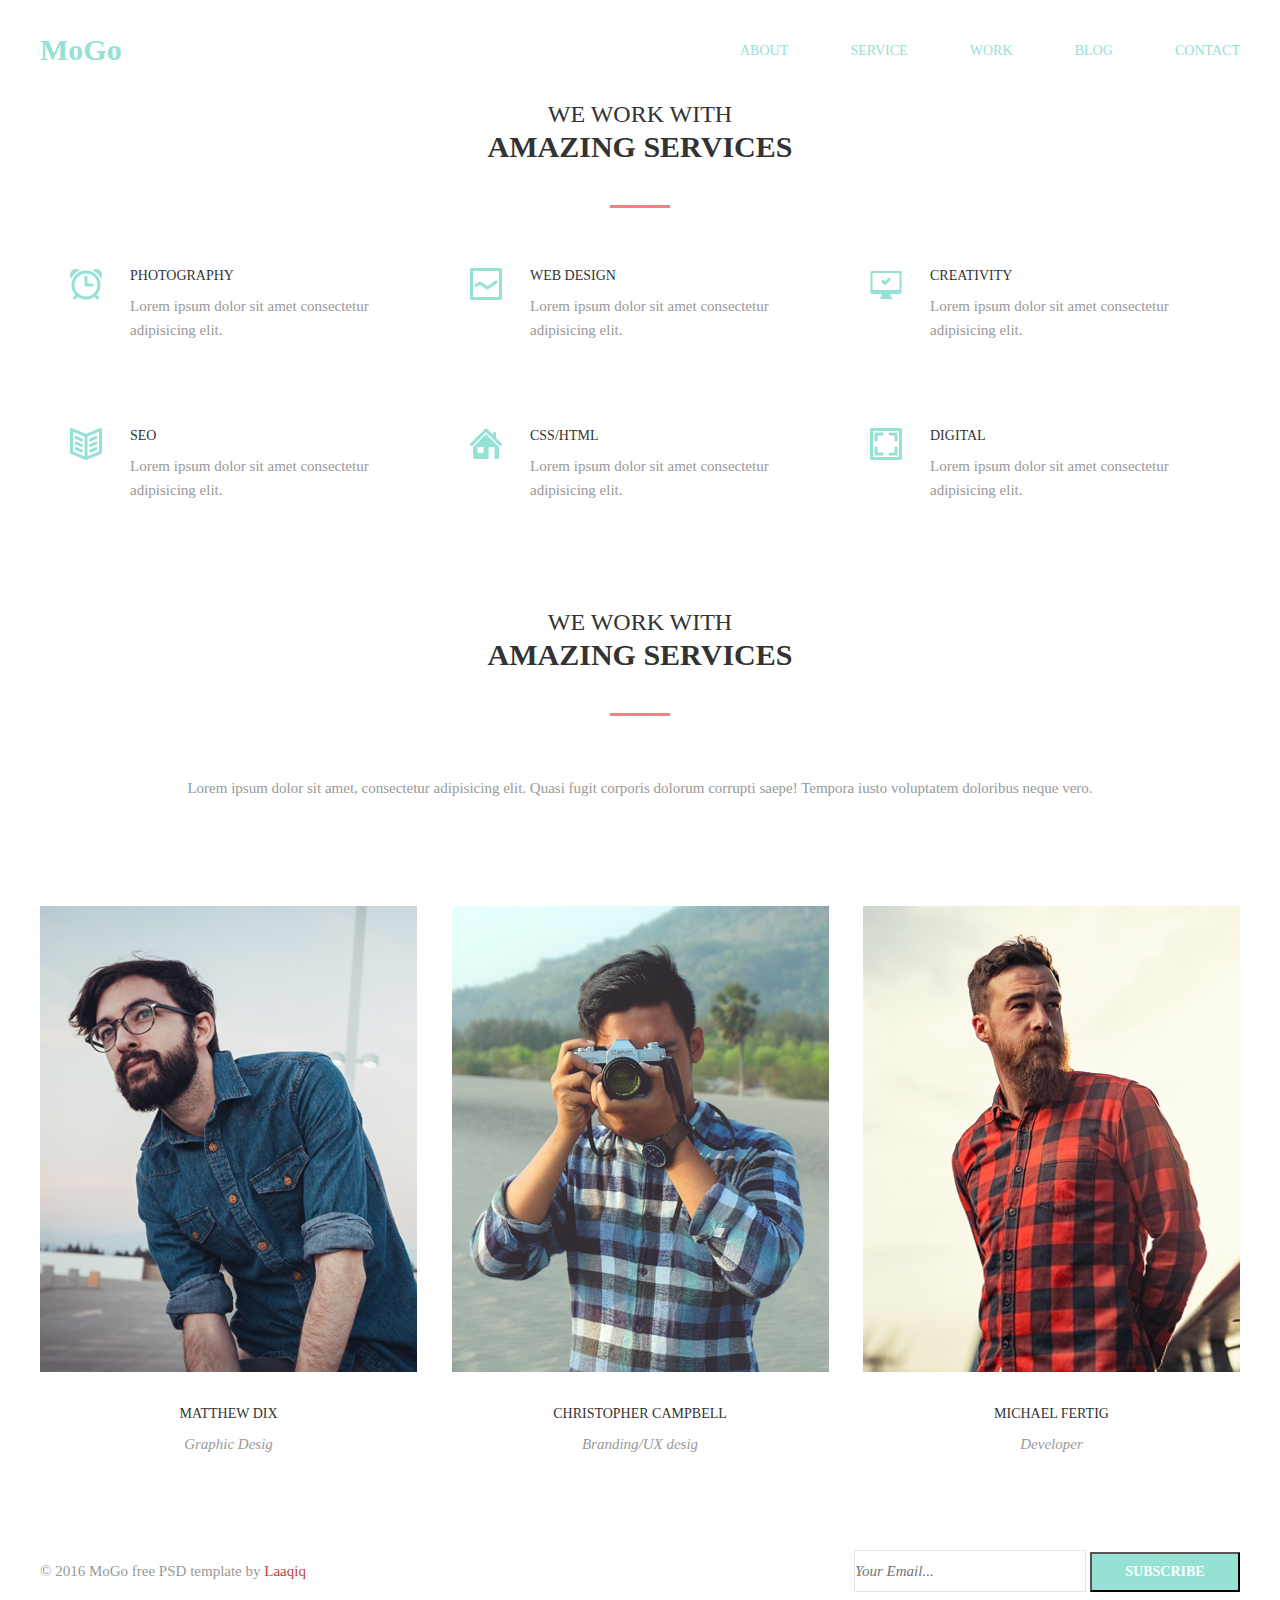
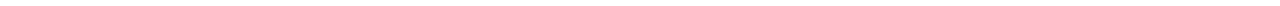
==== html-css/module-n6/index.html @ 88a46d0a "fix" ====
<!DOCTYPE html>
<html lang="en">
  <head>
    <meta charset="UTF-8" />
    <meta name="viewport" content="width=device-width, initial-scale=1.0" />
    <title>Document</title>
    <link rel="stylesheet" href="/module-n6/css/normalize.css" />
    <link rel="stylesheet" href="/module-n6/css/style.css" />
  </head>
  <body>
    <header class="main-header">
      <nav class="main-header-nav">
        <a class="main-header-nav-logo" href="#"
          ><p class="main-header-nav-logo-p">MoGo</p></a
        >
        <ul class="main-header-nav-ul">
          <li class="main-header-nav-ul-li">
            <a href="#" class="main-header-nav-ul-li-a">about</a>
          </li>
          <li class="main-header-nav-ul-li">
            <a href="#" class="main-header-nav-ul-li-a">service</a>
          </li>
          <li class="main-header-nav-ul-li">
            <a href="#" class="main-header-nav-ul-li-a">work</a>
          </li>
          <li class="main-header-nav-ul-li">
            <a href="#" class="main-header-nav-ul-li-a">blog</a>
          </li>
          <li class="main-header-nav-ul-li">
            <a href="#" class="main-header-nav-ul-li-a">contact</a>
          </li>
        </ul>
      </nav>
    </header>
    <main class="main-content">
      <h2 class="services-h2">
        <span class="services-h2-span">We work with</span>amazing services
      </h2>
      <section class="services">
        <ul class="services-ul">
          <li class="services-ul-li services-ul-li-first">
            <h3 class="services-ul-li-h3">photography</h3>
            <p class="services-ul-li-p">
              Lorem ipsum dolor sit amet consectetur adipisicing elit.
            </p>
          </li>
          <li class="services-ul-li services-ul-li-second">
            <h3 class="services-ul-li-h3">web design</h3>
            <p class="services-ul-li-p">
              Lorem ipsum dolor sit amet consectetur adipisicing elit.
            </p>
          </li>
          <li class="services-ul-li services-ul-li-third">
            <h3 class="services-ul-li-h3">creativity</h3>
            <p class="services-ul-li-p">
              Lorem ipsum dolor sit amet consectetur adipisicing elit.
            </p>
          </li>
          <li class="services-ul-li services-ul-li-fourth">
            <h3 class="services-ul-li-h3">seo</h3>
            <p class="services-ul-li-p">
              Lorem ipsum dolor sit amet consectetur adipisicing elit.
            </p>
          </li>
          <li class="services-ul-li services-ul-li-fifth">
            <h3 class="services-ul-li-h3">css/html</h3>
            <p class="services-ul-li-p">
              Lorem ipsum dolor sit amet consectetur adipisicing elit.
            </p>
          </li>
          <li class="services-ul-li services-ul-li-sixth">
            <h3 class="services-ul-li-h3">digital</h3>
            <p class="services-ul-li-p">
              Lorem ipsum dolor sit amet consectetur adipisicing elit.
            </p>
          </li>
        </ul>
      </section>
      <h2 class="team-title-h2">
        <span class="team-title-h2-span">We work with</span>amazing services
      </h2>
      <section class="team">
        <p class="team-title-inside-p">
          Lorem ipsum dolor sit amet, consectetur adipisicing elit. Quasi fugit
          corporis dolorum corrupti saepe! Tempora iusto voluptatem doloribus
          neque vero.
        </p>
        <ul class="team-ul">
          <li class="team-ul-li">
            <div class="team-ul-li-div">
              <img
                src="/img/6-3.png"
                alt="shirt"
                width="377"
                height="466"
                class="team-img"
              />
            </div>
            <h3 class="team-ul-li-h3">Matthew Dix</h3>
            <p class="team-ul-li-p">Graphic Desig</p>
            <div class="overlay">
              <ul class="overlay-ul">
                <li class="overlay-ul-li">
                  <a href="#" class="overlay-ul-li-a-facebook overlay-link"></a>
                </li>
                <li class="overlay-ul-li">
                  <a href="#" class="overlay-ul-li-a-twitter overlay-link"></a>
                </li>
                <li class="overlay-ul-li">
                  <a href="#" class="overlay-ul-li-a-pritier overlay-link"></a>
                </li>
                <li class="overlay-ul-li">
                  <a
                    href="#"
                    class="overlay-ul-li-a-instagram overlay-link"
                  ></a>
                </li>
              </ul>
            </div>
          </li>
          <li class="team-ul-li">
            <div class="team-ul-li-div">
              <img
                src="/img/6-1.png"
                alt="shirt"
                width="377"
                height="466"
                class="team-img"
              />
            </div>
            <h3 class="team-ul-li-h3">Christopher Campbell</h3>
            <p class="team-ul-li-p">Branding/UX desig</p>
            <div class="overlay">
              <ul class="overlay-ul">
                <li class="overlay-ul-li">
                  <a href="#" class="overlay-ul-li-a-facebook overlay-link"></a>
                </li>
                <li class="overlay-ul-li">
                  <a href="#" class="overlay-ul-li-a-twitter overlay-link"></a>
                </li>
                <li class="overlay-ul-li">
                  <a href="#" class="overlay-ul-li-a-pritier overlay-link"></a>
                </li>
                <li class="overlay-ul-li">
                  <a
                    href="#"
                    class="overlay-ul-li-a-instagram overlay-link"
                  ></a>
                </li>
              </ul>
            </div>
          </li>
          <li class="team-ul-li">
            <div class="team-ul-li-div">
              <img
                src="/img/6-2.png"
                alt="shirt"
                width="377"
                height="466"
                class="team-img"
              />
            </div>
            <h3 class="team-ul-li-h3">Michael Fertig</h3>
            <p class="team-ul-li-p">Developer</p>
            <div class="overlay">
              <ul class="overlay-ul">
                <li class="overlay-ul-li">
                  <a href="#" class="overlay-ul-li-a-facebook overlay-link"></a>
                </li>
                <li class="overlay-ul-li">
                  <a href="#" class="overlay-ul-li-a-twitter overlay-link"></a>
                </li>
                <li class="overlay-ul-li">
                  <a href="#" class="overlay-ul-li-a-pritier overlay-link"></a>
                </li>
                <li class="overlay-ul-li">
                  <a
                    href="#"
                    class="overlay-ul-li-a-instagram overlay-link"
                  ></a>
                </li>
              </ul>
            </div>
          </li>
        </ul>
      </section>
    </main>
    <footer class="footer">
      <p class="footer-p">
        © 2016 MoGo free PSD template by <a href="#" class="footer-a">Laaqiq</a>
      </p>
      <form action="" class="">
        <input type="text" class="footer-input" placeholder="Your Email..." />
        <button type="submit" class="footer-button">
          subscribe
        </button>
      </form>
    </footer>
  </body>
</html>
---- module-n6/css/style.css ----
body {
    width: 1200px;
    margin: 0 auto;
}

* {
    margin: 0;
    padding: 0;
}

.main-header-nav {
    height: 100px;
    display: flex;

}

.main-header-nav {
    display: flex;
    justify-content: space-between;
}

.main-header-nav-logo {
    display: flex;
    align-items: center;
    text-decoration: none;
    font-size: 30px;
    color: #95e1d3;
    font-family: "Montserrat";
    font-weight: 700;
}

.main-header-nav-ul {
    display: flex;
    width: 500px;
    justify-content: space-between;
    align-items: center;
}

.main-header-nav-ul-li {
    list-style-type: none;
    position: relative;
}

.main-header-nav-ul-li-a:hover {
    color: #f38181;
}

.main-header-nav-ul-li-a:hover:after {
    display: block;
    content: "";
    position: absolute;
    opacity: 1;
    left: 0;
    top: 25px;
    width: 50px;
    height: 3px;
    background-color: #f38181;
}

.main-header-nav-ul-li-a {
    text-transform: uppercase;
    text-decoration: none;
    font-size: 14px;
    color: #95e1d3;
    font-family: "Montserrat";
    font-weight: 400;
    text-align: center;
}

.services-h2 {
    display: block;
    margin: 0px auto;
    font-size: 30px;
    font-family: "Montserrat";
    color: rgb(51, 51, 51);
    font-weight: bold;
    text-transform: uppercase;
    line-height: 1.2;
    text-align: center;


}

.services-h2::after {
    display: block;
    content: "";
    margin: 40px auto 60px auto;
    background-color: rgb(243, 129, 129);
    width: 60px;
    height: 3px;
}

.services-h2-span {
    display: block;
    font-size: 24px;
    color: #333333;
    font-family: "Kaushan Script";
    font-weight: 400;
    text-align: center;
}

.services {
    display: flex;
    height: 270px;
    margin-bottom: 70px;

}

.services-ul {
    display: flex;
    justify-content: space-around;
    flex-wrap: wrap;
}

.services-ul-li {
    position: relative;
    width: 300px;
    height: 110px;
    padding-left: 80px;
    list-style-type: none;
    margin-bottom: 0px;
}

.services-ul-li:nth-last-of-type(n+4) {
    margin-bottom: 50px;
}

.services-ul-li-first:before {
    display: block;
    width: 32px;
    height: 32px;
    content: "";
    position: absolute;
    top: 0;
    left: 20px;
    background-image: url(../img/homework-06-1.png);

}

.services-ul-li-second:before {
    background-image: url(../img/homework-06-2.png);
    display: block;
    width: 32px;
    height: 32px;
    content: "";
    position: absolute;
    top: 0;
    left: 20px;
}

.services-ul-li-third:before {
    background-image: url(../img/homework-06-3.png);
    display: block;
    width: 32px;
    height: 32px;
    content: "";
    position: absolute;
    top: 0;
    left: 20px;
}

.services-ul-li-fourth:before {
    background-image: url(../img/homework-06-4.png);
    display: block;
    width: 32px;
    height: 32px;
    content: "";
    position: absolute;
    top: 0;
    left: 20px;
}

.services-ul-li-fifth::before {
    background-image: url(../img/homework-06-5.png);
    display: block;
    width: 32px;
    height: 32px;
    content: "";
    position: absolute;
    top: 0;
    left: 20px;
}

.services-ul-li-sixth::before {
    background-image: url(/img/homework-06-6.png);
    display: block;
    width: 32px;
    height: 32px;
    content: "";
    position: absolute;
    top: 0;
    left: 20px;
}

.services-ul-li-p {
    font-size: 15px;
    line-height: 24px;
    color: #999999;
    font-family: "Roboto";
    font-weight: 400;
}

.services-ul-li-h3 {
    margin-bottom: 10px;
    font-size: 14px;
    color: #333333;
    font-family: "Montserrat";
    font-weight: 400;
    text-transform: uppercase;
}

.team-title-h2 {
    display: block;
    margin: 0px auto;
    font-size: 30px;
    font-family: "Montserrat";
    color: rgb(51, 51, 51);
    font-weight: bold;
    text-transform: uppercase;
    line-height: 1.2;
    text-align: center;


}

.team-title-h2::after {
    display: block;
    content: "";
    margin: 40px auto 60px auto;
    background-color: rgb(243, 129, 129);
    width: 60px;
    height: 3px;
}

.team-title-h2-span {
    display: block;
    font-size: 24px;
    color: #333333;
    font-family: "Kaushan Script";
    font-weight: 400;
    text-align: center;
}

.team-title-inside-p {
    display: block;
    width: 950px;
    margin: 0 auto;
    text-align: center;
    height: 130px;
    font-size: 15px;
    line-height: 24px;
    color: #999999;
    font-family: "Roboto";
    font-weight: 400;
}

.footer {
    display: flex;
    height: 70px;
    justify-content: space-between;
    align-items: center;

}

.footer-p {
    font-size: 15px;
    line-height: 24px;
    color: #999999;
    font-family: "Roboto";
    font-weight: 400;
    text-align: center;
}

.footer-a {
    font-size: 15px;
    line-height: 24px;
    color: #c73e3e;
    font-family: "Roboto";
    font-weight: 400;
    text-align: center;
    text-decoration: none;
}

.footer-button {
    width: 150px;
    height: 40px;
    background-color: #95e1d3;
    font-size: 14px;
    color: #ffffff;
    font-family: "Montserrat";
    font-weight: 700;
    text-align: center;
    text-transform: uppercase;
}

.footer-input {
    width: 230px;
    height: 40px;
    background-color: #ffffff;
    border: 1px solid #e7e7e7;
    font-size: 15px;
    line-height: 24px;
    color: #424141;
    font-family: "Roboto";
    font-weight: 300;
    font-style: italic;
}

.overlay {
    opacity: 0;
}

.overlay:hover {
    display: inline-block;
    width: 377px;
    height: 466px;
    content: "";
    position: absolute;
    top: -10px;
    left: -10px;
    background-image: linear-gradient(0deg, rgba(240, 226, 144, 0.9) 0%, rgba(233, 138, 137, .9) 100%);
    opacity: 1;
    box-shadow: 10.5px 10.5px 0px #95e1d3;

}

.overlay-ul {
    display: flex;
    justify-content: center;
    position: absolute;
    top: 50%;
    left: 50%;
    transform: translate(-50%, -50%);
    list-style-type: none;
}

.overlay-ul-li:not(:last-child) {
    margin-right: 1px;
}

.overlay:hover .overlay-ul-li:hover {
    background: #00e9be;
    width: 56px;
    height: 56px;
}

.overlay-link {
    display: block;
    width: 56px;
    height: 56px;
    text-decoration: none;
    background-color: rgb(252, 227, 138, 0.5);
}

.overlay-ul-li-a-facebook {
    background-image: url(../img/facebook.png);
}

.overlay-ul-li-a-twitter {
    background-image: url(../img/twitter.png);
}

.overlay-ul-li-a-pritier {
    background-image: url(../img/pritier.png);
}

.overlay-ul-li-a-instagram {
    background-image: url(../img/instagram.png);
}

.team-ul {
    display: flex;
    justify-content: space-between;

}

.team-ul-li {
    width: 377px;
    list-style-type: none;
    position: relative;
}

.team-ul-li-div {
    margin-bottom: 30px;
}

/* .team-img {
    margin-bottom: 30px;
} */

.team-ul-li-h3 {
    margin-bottom: 10px;
    font-size: 14px;
    color: #333333;
    font-family: "Montserrat";
    font-weight: 400;
    text-align: center;
    text-transform: uppercase;
}

.team-ul-li-p {
    margin-bottom: 80px;
    font-size: 15px;
    line-height: 24px;
    color: #999999;
    font-family: "Roboto";
    font-weight: 300;
    font-style: italic;
    text-align: center;
}
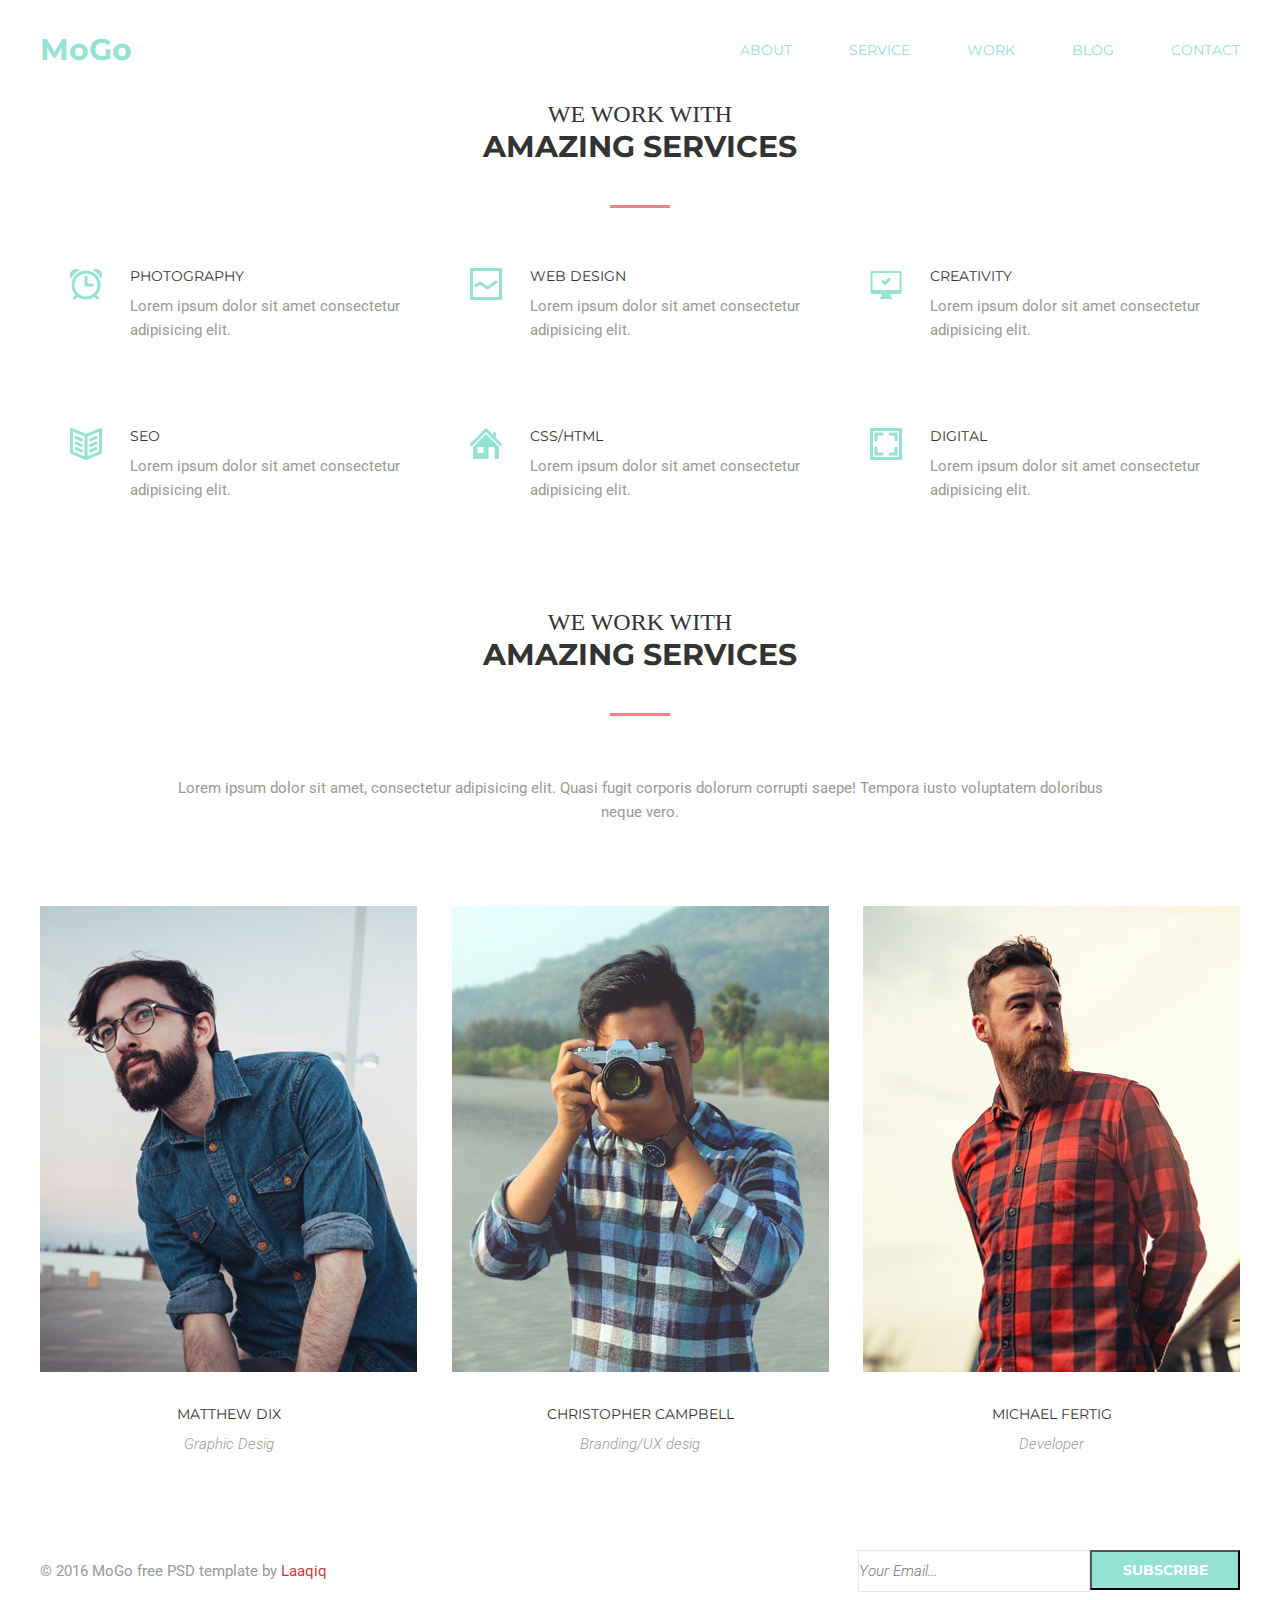
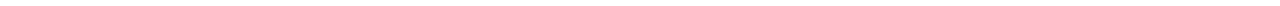
==== commit a63fb9c6: "death" ====
--- a/html-css/module-n6/index.html
+++ b/html-css/module-n6/index.html
@@ -4,8 +4,16 @@
     <meta charset="UTF-8" />
     <meta name="viewport" content="width=device-width, initial-scale=1.0" />
     <title>Document</title>
-    <link rel="stylesheet" href="/module-n6/css/normalize.css" />
-    <link rel="stylesheet" href="/module-n6/css/style.css" />
+    <link
+      href="https://fonts.googleapis.com/css2?family=Montserrat:wght@400;700&display=swap"
+      rel="stylesheet"
+    />
+    <link
+      href="https://fonts.googleapis.com/css2?family=Roboto:ital,wght@1,300;1,400&display=swap"
+      rel="stylesheet"
+    />
+    <link rel="stylesheet" href="../module-n6/css/normalize.css" />
+    <link rel="stylesheet" href="../module-n6/css/style.css" />
   </head>
   <body>
     <header class="main-header">
@@ -89,7 +97,7 @@
           <li class="team-ul-li">
             <div class="team-ul-li-div">
               <img
-                src="/img/6-3.png"
+                src="img/6-3.png"
                 alt="shirt"
                 width="377"
                 height="466"
@@ -121,7 +129,7 @@
           <li class="team-ul-li">
             <div class="team-ul-li-div">
               <img
-                src="/img/6-1.png"
+                src="img/6-1.png"
                 alt="shirt"
                 width="377"
                 height="466"
@@ -153,7 +161,7 @@
           <li class="team-ul-li">
             <div class="team-ul-li-div">
               <img
-                src="/img/6-2.png"
+                src="img/6-2.png"
                 alt="shirt"
                 width="377"
                 height="466"
@@ -189,7 +197,7 @@
       <p class="footer-p">
         © 2016 MoGo free PSD template by <a href="#" class="footer-a">Laaqiq</a>
       </p>
-      <form action="" class="">
+      <form action="" class="footer-form">
         <input type="text" class="footer-input" placeholder="Your Email..." />
         <button type="submit" class="footer-button">
           subscribe
--- a/html-css/module-n6/css/style.css
+++ b/html-css/module-n6/css/style.css
@@ -0,0 +1,375 @@
+body {
+  width: 1200px;
+  margin: 0 auto;
+}
+
+* {
+  margin: 0;
+  padding: 0;
+}
+
+.main-header-nav {
+  height: 100px;
+  display: flex;
+}
+
+.main-header-nav {
+  display: flex;
+  justify-content: space-between;
+}
+
+.main-header-nav-logo {
+  display: flex;
+  align-items: center;
+  text-decoration: none;
+  font-size: 30px;
+  color: #95e1d3;
+  font-family: "Montserrat";
+  font-weight: 700;
+}
+
+.main-header-nav-ul {
+  display: flex;
+  width: 500px;
+  justify-content: space-between;
+  align-items: center;
+}
+
+.main-header-nav-ul-li {
+  list-style-type: none;
+  position: relative;
+}
+
+.main-header-nav-ul-li-a:hover {
+  color: #f38181;
+  transition-duration: 200ms;
+  transition-timing-function: cubic-bezier(0, 0, 1, 1);
+}
+
+.main-header-nav-ul-li-a:hover:after {
+  display: block;
+  content: "";
+  position: absolute;
+  opacity: 1;
+  left: 0;
+  margin: 0 auto;
+  top: 25px;
+  width: 100%;
+  height: 3px;
+  background-color: #f38181;
+}
+
+.main-header-nav-ul-li-a {
+  text-transform: uppercase;
+  text-decoration: none;
+  font-size: 14px;
+  color: #95e1d3;
+  font-family: "Montserrat";
+  font-weight: 400;
+  text-align: center;
+}
+
+.services-h2 {
+  display: block;
+  margin: 0px auto;
+  font-size: 30px;
+  font-family: "Montserrat";
+  color: rgb(51, 51, 51);
+  font-weight: bold;
+  text-transform: uppercase;
+  line-height: 1.2;
+  text-align: center;
+}
+
+.services-h2::after {
+  display: block;
+  content: "";
+  margin: 40px auto 60px auto;
+  background-color: rgb(243, 129, 129);
+  width: 60px;
+  height: 3px;
+}
+
+.services-h2-span {
+  display: block;
+  font-size: 24px;
+  color: #333333;
+  font-family: "Kaushan Script";
+  font-weight: 400;
+  text-align: center;
+}
+
+.services {
+  display: flex;
+  height: 270px;
+  margin-bottom: 70px;
+}
+
+.services-ul {
+  display: flex;
+  justify-content: space-around;
+  flex-wrap: wrap;
+}
+
+.services-ul-li {
+  position: relative;
+  width: 300px;
+  height: 110px;
+  padding-left: 80px;
+  list-style-type: none;
+  margin-bottom: 0px;
+}
+
+.services-ul-li:nth-last-of-type(n + 4) {
+  margin-bottom: 50px;
+}
+.services-ul-li::before {
+  display: block;
+  width: 32px;
+  height: 32px;
+  content: "";
+  position: absolute;
+  top: 0;
+  left: 20px;
+}
+.services-ul-li-first:before {
+  background-image: url(../img/homework-06-1.png);
+}
+
+.services-ul-li-second:before {
+  background-image: url(../img/homework-06-2.png);
+}
+
+.services-ul-li-third:before {
+  background-image: url(../img/homework-06-3.png);
+}
+
+.services-ul-li-fourth:before {
+  background-image: url(../img/homework-06-4.png);
+}
+
+.services-ul-li-fifth::before {
+  background-image: url(../img/homework-06-5.png);
+}
+
+.services-ul-li-sixth::before {
+  background-image: url(../img/homework-06-6.png);
+}
+
+.services-ul-li-p {
+  font-size: 15px;
+  line-height: 24px;
+  color: #999999;
+  font-family: "Roboto";
+  font-weight: 400;
+}
+
+.services-ul-li-h3 {
+  margin-bottom: 10px;
+  font-size: 14px;
+  color: #333333;
+  font-family: "Montserrat";
+  font-weight: 400;
+  text-transform: uppercase;
+}
+
+.team-title-h2 {
+  display: block;
+  margin: 0px auto;
+  font-size: 30px;
+  font-family: "Montserrat";
+  color: rgb(51, 51, 51);
+  font-weight: bold;
+  text-transform: uppercase;
+  line-height: 1.2;
+  text-align: center;
+}
+
+.team-title-h2::after {
+  display: block;
+  content: "";
+  margin: 40px auto 60px auto;
+  background-color: rgb(243, 129, 129);
+  width: 60px;
+  height: 3px;
+}
+
+.team-title-h2-span {
+  display: block;
+  font-size: 24px;
+  color: #333333;
+  font-family: "Kaushan Script";
+  font-weight: 400;
+  text-align: center;
+}
+
+.team-title-inside-p {
+  display: block;
+  width: 950px;
+  margin: 0 auto;
+  text-align: center;
+  height: 130px;
+  font-size: 15px;
+  line-height: 24px;
+  color: #999999;
+  font-family: "Roboto";
+  font-weight: 400;
+}
+
+.footer {
+  display: flex;
+  height: 70px;
+  justify-content: space-between;
+  align-items: center;
+}
+
+.footer-p {
+  font-size: 15px;
+  line-height: 24px;
+  color: #999999;
+  font-family: "Roboto";
+  font-weight: 400;
+  text-align: center;
+}
+
+.footer-a {
+  font-size: 15px;
+  line-height: 24px;
+  color: #c73e3e;
+  font-family: "Roboto";
+  font-weight: 400;
+  text-align: center;
+  text-decoration: none;
+}
+.footer-form {
+  display: flex;
+}
+.footer-button {
+  width: 150px;
+  height: 40px;
+  background-color: #95e1d3;
+  font-size: 14px;
+  color: #ffffff;
+  font-family: "Montserrat";
+  font-weight: 700;
+  text-align: center;
+  text-transform: uppercase;
+}
+
+.footer-input {
+  width: 230px;
+  height: 40px;
+  background-color: #ffffff;
+  border: 1px solid #e7e7e7;
+  font-size: 15px;
+  line-height: 24px;
+  color: #424141;
+  font-family: "Roboto";
+  font-weight: 300;
+  font-style: italic;
+}
+
+.overlay {
+  opacity: 0;
+}
+
+.overlay:hover {
+  display: block;
+  width: 377px;
+  height: 466px;
+  content: "";
+  position: absolute;
+  top: -10px;
+  left: -10px;
+  background-image: linear-gradient(
+    0deg,
+    rgba(240, 226, 144, 0.9) 0%,
+    rgba(233, 138, 137, 0.9) 100%
+  );
+  opacity: 1;
+  box-shadow: 10px 10px 0px #95e1d3;
+  transition-duration: 200ms;
+  transition-timing-function: cubic-bezier(0, 0, 1, 1);
+}
+
+.overlay-ul {
+  display: flex;
+  justify-content: center;
+  position: absolute;
+  top: 50%;
+  left: 50%;
+  transform: translate(-50%, -50%);
+  list-style-type: none;
+}
+
+.overlay-ul-li:not(:last-child) {
+  margin-right: 1px;
+}
+
+.overlay:hover .overlay-ul-li:hover {
+  background: #00e9be;
+  width: 56px;
+  height: 56px;
+  transition-duration: 200ms;
+  transition-timing-function: cubic-bezier(0, 0, 1, 1);
+}
+
+.overlay-link {
+  display: block;
+  width: 56px;
+  height: 56px;
+  text-decoration: none;
+  background-color: rgb(252, 227, 138, 0.5);
+}
+
+.overlay-ul-li-a-facebook {
+  background-image: url(../img/facebook.png);
+}
+
+.overlay-ul-li-a-twitter {
+  background-image: url(../img/twitter.png);
+}
+
+.overlay-ul-li-a-pritier {
+  background-image: url(../img/pritier.png);
+}
+
+.overlay-ul-li-a-instagram {
+  background-image: url(../img/instagram.png);
+}
+
+.team-ul {
+  display: flex;
+  justify-content: space-between;
+}
+
+.team-ul-li {
+  width: 377px;
+  list-style-type: none;
+  position: relative;
+}
+
+.team-ul-li-div {
+  margin-bottom: 30px;
+}
+
+.team-ul-li-h3 {
+  margin-bottom: 10px;
+  font-size: 14px;
+  color: #333333;
+  font-family: "Montserrat";
+  font-weight: 400;
+  text-align: center;
+  text-transform: uppercase;
+}
+
+.team-ul-li-p {
+  margin-bottom: 80px;
+  font-size: 15px;
+  line-height: 24px;
+  color: #999999;
+  font-family: "Roboto";
+  font-weight: 300;
+  font-style: italic;
+  text-align: center;
+}
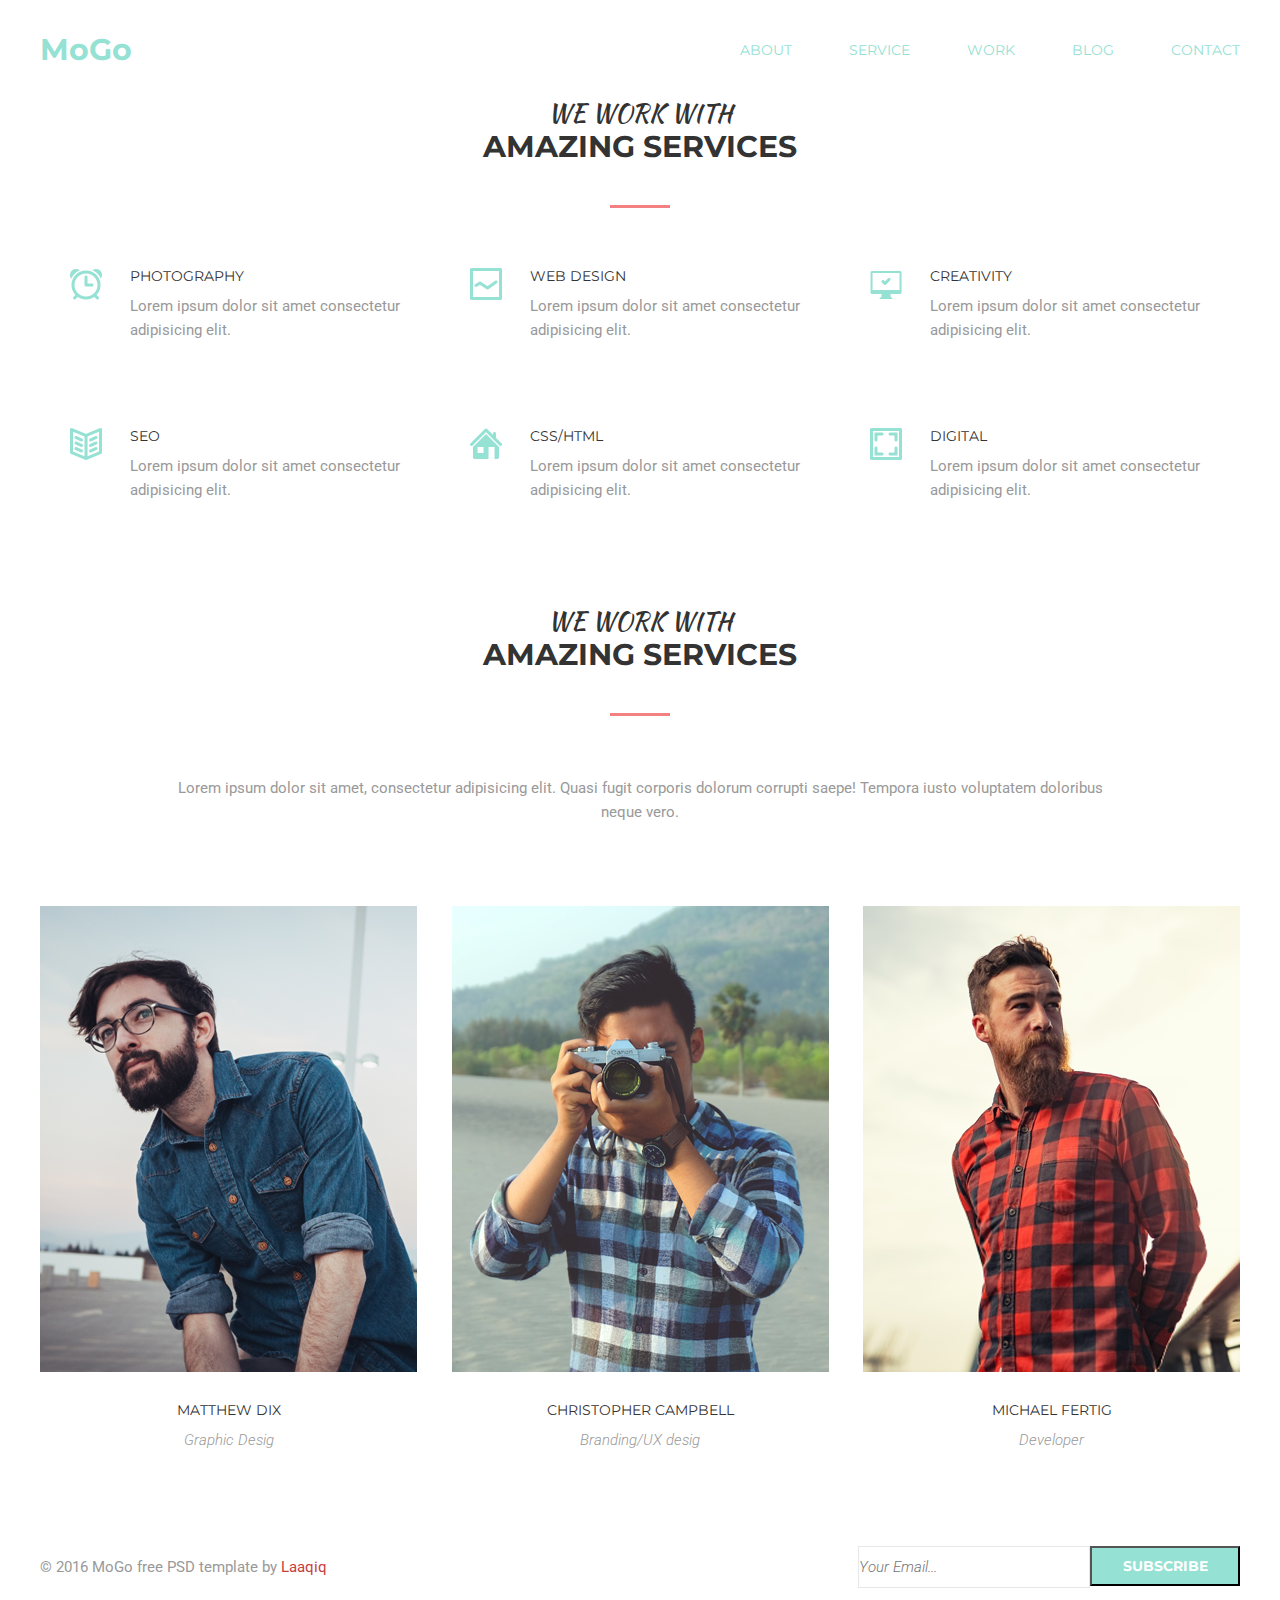
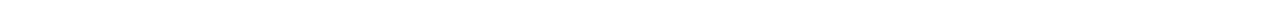
==== commit 73b1a7c6: "already" ====
--- a/html-css/module-n6/index.html
+++ b/html-css/module-n6/index.html
@@ -4,6 +4,10 @@
     <meta charset="UTF-8" />
     <meta name="viewport" content="width=device-width, initial-scale=1.0" />
     <title>Document</title>
+    <link
+      href="https://fonts.googleapis.com/css2?family=Kaushan+Script&display=swap"
+      rel="stylesheet"
+    />
     <link
       href="https://fonts.googleapis.com/css2?family=Montserrat:wght@400;700&display=swap"
       rel="stylesheet"
@@ -95,39 +99,51 @@
         </p>
         <ul class="team-ul">
           <li class="team-ul-li">
-            <div class="team-ul-li-div">
-              <img
-                src="img/6-3.png"
-                alt="shirt"
-                width="377"
-                height="466"
-                class="team-img"
-              />
+            <div class="team-tabls">
+              <div class="team-tabls-img">
+                <img
+                  src="img/6-3.png"
+                  alt="shirt"
+                  width="377"
+                  height="466"
+                  class="team-img"
+                />
+              </div>
+              <div class="overlay">
+                <ul class="overlay-ul">
+                  <li class="overlay-ul-li">
+                    <a
+                      href="#"
+                      class="overlay-ul-li-a-facebook overlay-link"
+                    ></a>
+                  </li>
+                  <li class="overlay-ul-li">
+                    <a
+                      href="#"
+                      class="overlay-ul-li-a-twitter overlay-link"
+                    ></a>
+                  </li>
+                  <li class="overlay-ul-li">
+                    <a
+                      href="#"
+                      class="overlay-ul-li-a-pritier overlay-link"
+                    ></a>
+                  </li>
+                  <li class="overlay-ul-li">
+                    <a
+                      href="#"
+                      class="overlay-ul-li-a-instagram overlay-link"
+                    ></a>
+                  </li>
+                </ul>
+              </div>
             </div>
             <h3 class="team-ul-li-h3">Matthew Dix</h3>
             <p class="team-ul-li-p">Graphic Desig</p>
-            <div class="overlay">
-              <ul class="overlay-ul">
-                <li class="overlay-ul-li">
-                  <a href="#" class="overlay-ul-li-a-facebook overlay-link"></a>
-                </li>
-                <li class="overlay-ul-li">
-                  <a href="#" class="overlay-ul-li-a-twitter overlay-link"></a>
-                </li>
-                <li class="overlay-ul-li">
-                  <a href="#" class="overlay-ul-li-a-pritier overlay-link"></a>
-                </li>
-                <li class="overlay-ul-li">
-                  <a
-                    href="#"
-                    class="overlay-ul-li-a-instagram overlay-link"
-                  ></a>
-                </li>
-              </ul>
-            </div>
           </li>
           <li class="team-ul-li">
-            <div class="team-ul-li-div">
+            <div class="team-tabls">
+            <div class="team-tabls-img">
               <img
                 src="img/6-1.png"
                 alt="shirt"
@@ -136,30 +152,29 @@
                 class="team-img"
               />
             </div>
+            <div class="overlay">
+              <ul class="overlay-ul">
+                <li class="overlay-ul-li">
+                  <a href="#" class="overlay-ul-li-a-facebook overlay-link"></a>
+                </li>
+                <li class="overlay-ul-li">
+                  <a href="#" class="overlay-ul-li-a-twitter overlay-link"></a>
+                </li>
+                <li class="overlay-ul-li">
+                  <a href="#" class="overlay-ul-li-a-pritier overlay-link"></a>
+                </li>
+                <li class="overlay-ul-li">
+                  <a href="#" class="overlay-ul-li-a-instagram overlay-link"></a>
+                </li>
+              </ul>
+            </div>
+            </div>
             <h3 class="team-ul-li-h3">Christopher Campbell</h3>
             <p class="team-ul-li-p">Branding/UX desig</p>
-            <div class="overlay">
-              <ul class="overlay-ul">
-                <li class="overlay-ul-li">
-                  <a href="#" class="overlay-ul-li-a-facebook overlay-link"></a>
-                </li>
-                <li class="overlay-ul-li">
-                  <a href="#" class="overlay-ul-li-a-twitter overlay-link"></a>
-                </li>
-                <li class="overlay-ul-li">
-                  <a href="#" class="overlay-ul-li-a-pritier overlay-link"></a>
-                </li>
-                <li class="overlay-ul-li">
-                  <a
-                    href="#"
-                    class="overlay-ul-li-a-instagram overlay-link"
-                  ></a>
-                </li>
-              </ul>
-            </div>
           </li>
           <li class="team-ul-li">
-            <div class="team-ul-li-div">
+            <div class="team-tabls">
+            <div class="team-tabls-img">
               <img
                 src="img/6-2.png"
                 alt="shirt"
@@ -168,27 +183,25 @@
                 class="team-img"
               />
             </div>
+            <div class="overlay">
+              <ul class="overlay-ul">
+                <li class="overlay-ul-li">
+                  <a href="#" class="overlay-ul-li-a-facebook overlay-link"></a>
+                </li>
+                <li class="overlay-ul-li">
+                  <a href="#" class="overlay-ul-li-a-twitter overlay-link"></a>
+                </li>
+                <li class="overlay-ul-li">
+                  <a href="#" class="overlay-ul-li-a-pritier overlay-link"></a>
+                </li>
+                <li class="overlay-ul-li">
+                  <a href="#" class="overlay-ul-li-a-instagram overlay-link"></a>
+                </li>
+              </ul>
+            </div>
+            </div>
             <h3 class="team-ul-li-h3">Michael Fertig</h3>
             <p class="team-ul-li-p">Developer</p>
-            <div class="overlay">
-              <ul class="overlay-ul">
-                <li class="overlay-ul-li">
-                  <a href="#" class="overlay-ul-li-a-facebook overlay-link"></a>
-                </li>
-                <li class="overlay-ul-li">
-                  <a href="#" class="overlay-ul-li-a-twitter overlay-link"></a>
-                </li>
-                <li class="overlay-ul-li">
-                  <a href="#" class="overlay-ul-li-a-pritier overlay-link"></a>
-                </li>
-                <li class="overlay-ul-li">
-                  <a
-                    href="#"
-                    class="overlay-ul-li-a-instagram overlay-link"
-                  ></a>
-                </li>
-              </ul>
-            </div>
           </li>
         </ul>
       </section>
@@ -197,7 +210,7 @@
       <p class="footer-p">
         © 2016 MoGo free PSD template by <a href="#" class="footer-a">Laaqiq</a>
       </p>
-      <form action="" class="footer-form">
+      <form action="#" class="footer-form">
         <input type="text" class="footer-input" placeholder="Your Email..." />
         <button type="submit" class="footer-button">
           subscribe
--- a/html-css/module-n6/css/style.css
+++ b/html-css/module-n6/css/style.css
@@ -114,7 +114,6 @@
 .services-ul-li {
   position: relative;
   width: 300px;
-  height: 110px;
   padding-left: 80px;
   list-style-type: none;
   margin-bottom: 0px;
@@ -268,13 +267,55 @@
   font-weight: 300;
   font-style: italic;
 }
-
+.team-tabls {
+  position: relative;
+  content: "";
+  top: 0;
+  left: 0;
+  display: block;
+  width: 377px;
+  height: 466px;
+  margin-bottom: 30px;
+}
+
+.team-tabls-img {
+  position: relative;
+  content: "";
+  display: block;
+  width: 377px;
+  height: 466px;
+  top: 0;
+  left: 0;
+}
+.team-img {
+  display: block;
+  width: 377px;
+  height: 466px;
+}
 .overlay {
+  position: absolute;
+  display: flex;
+  width: 377px;
+  height: 466px;
+  top: 0;
+  left: 0;
   opacity: 0;
 }
-
-.overlay:hover {
-  display: block;
+.team-tabls:hover .team-tabls-img {
+  display: block;
+  content: "";
+  width: 377px;
+  height: 466px;
+  position: absolute;
+  top: -10px;
+  left: -10px;
+  transition-duration: 200ms;
+  transition-timing-function: cubic-bezier(0, 0, 1, 1);
+}
+.team-tabls:hover .overlay {
+  display: flex;
+  justify-content: center;
+  align-items: center;
   width: 377px;
   height: 466px;
   content: "";
@@ -291,14 +332,18 @@
   transition-duration: 200ms;
   transition-timing-function: cubic-bezier(0, 0, 1, 1);
 }
+.team-ul {
+  display: flex;
+  justify-content: space-between;
+}
+
+.team-ul-li {
+  width: 377px;
+  list-style-type: none;
+}
 
 .overlay-ul {
   display: flex;
-  justify-content: center;
-  position: absolute;
-  top: 50%;
-  left: 50%;
-  transform: translate(-50%, -50%);
   list-style-type: none;
 }
 
@@ -338,22 +383,8 @@
   background-image: url(../img/instagram.png);
 }
 
-.team-ul {
-  display: flex;
-  justify-content: space-between;
-}
-
-.team-ul-li {
-  width: 377px;
-  list-style-type: none;
-  position: relative;
-}
-
-.team-ul-li-div {
-  margin-bottom: 30px;
-}
-
 .team-ul-li-h3 {
+  margin-top: 30px;
   margin-bottom: 10px;
   font-size: 14px;
   color: #333333;
